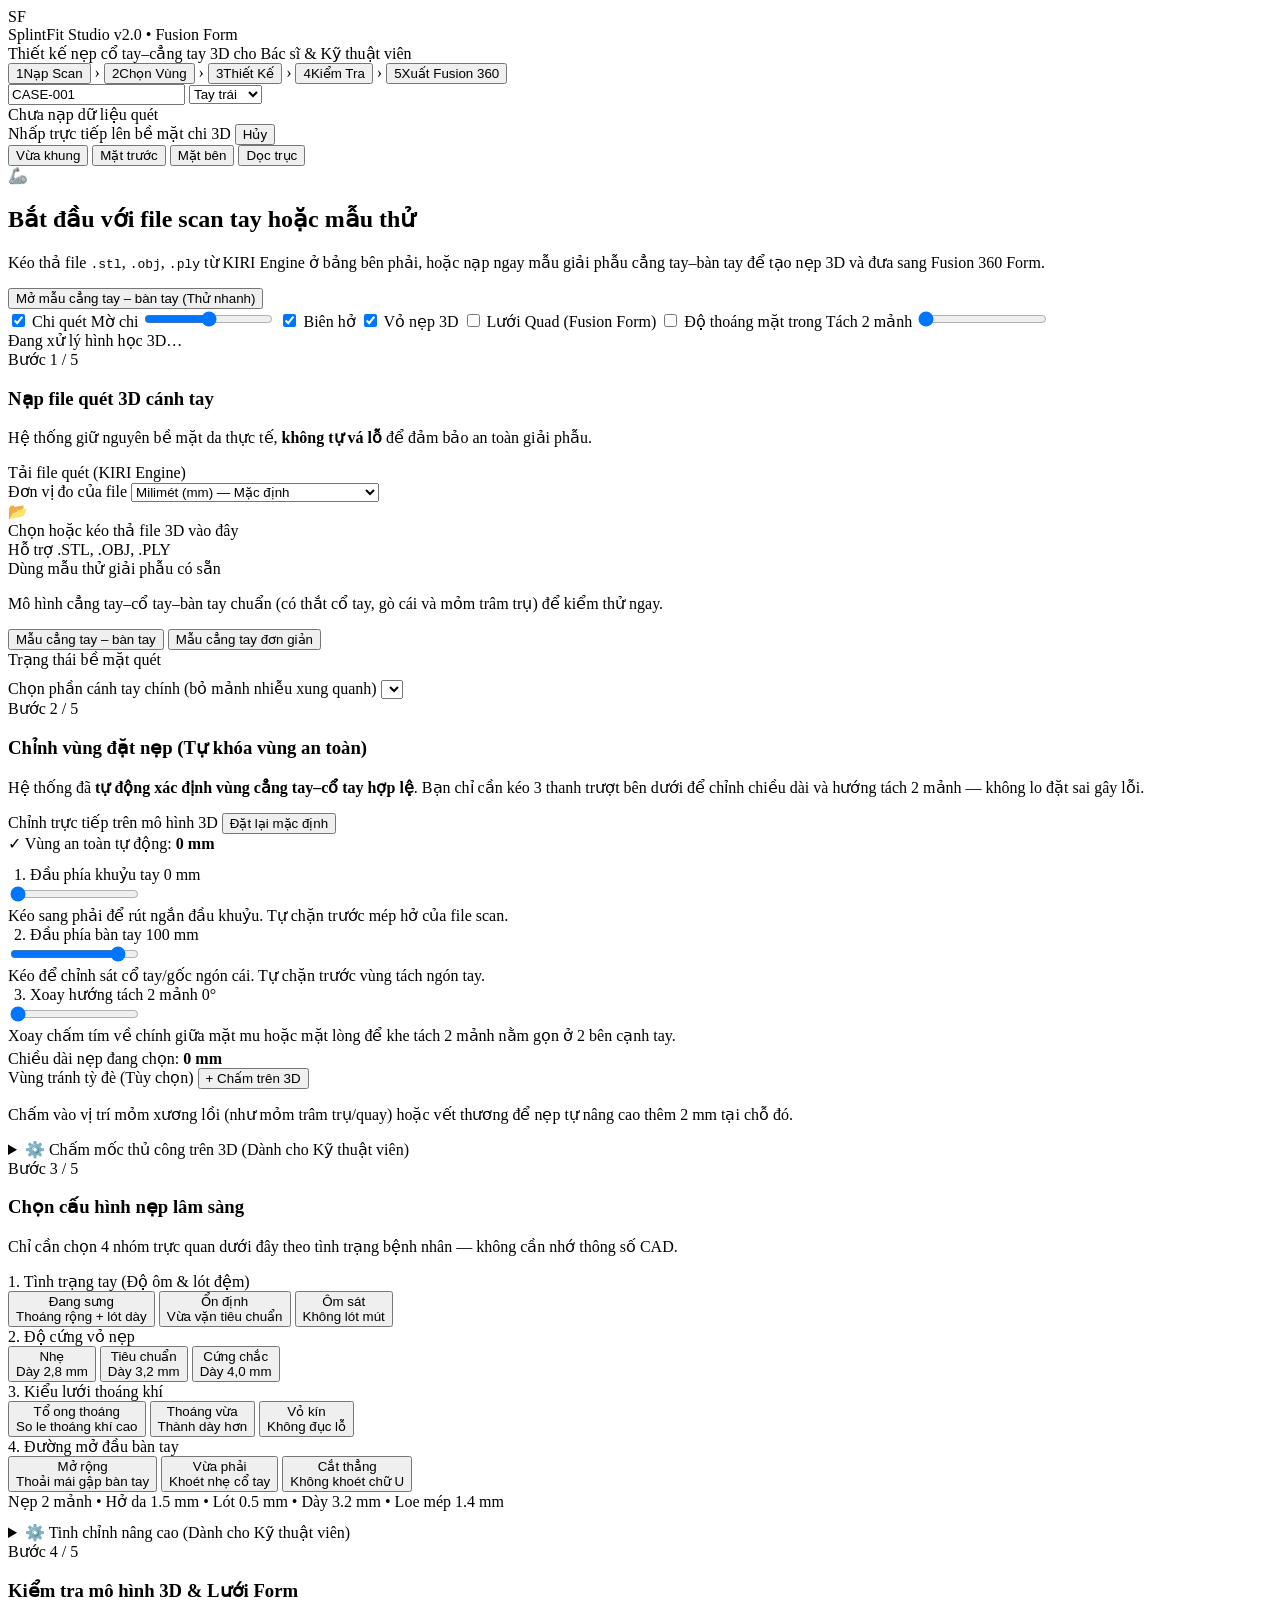
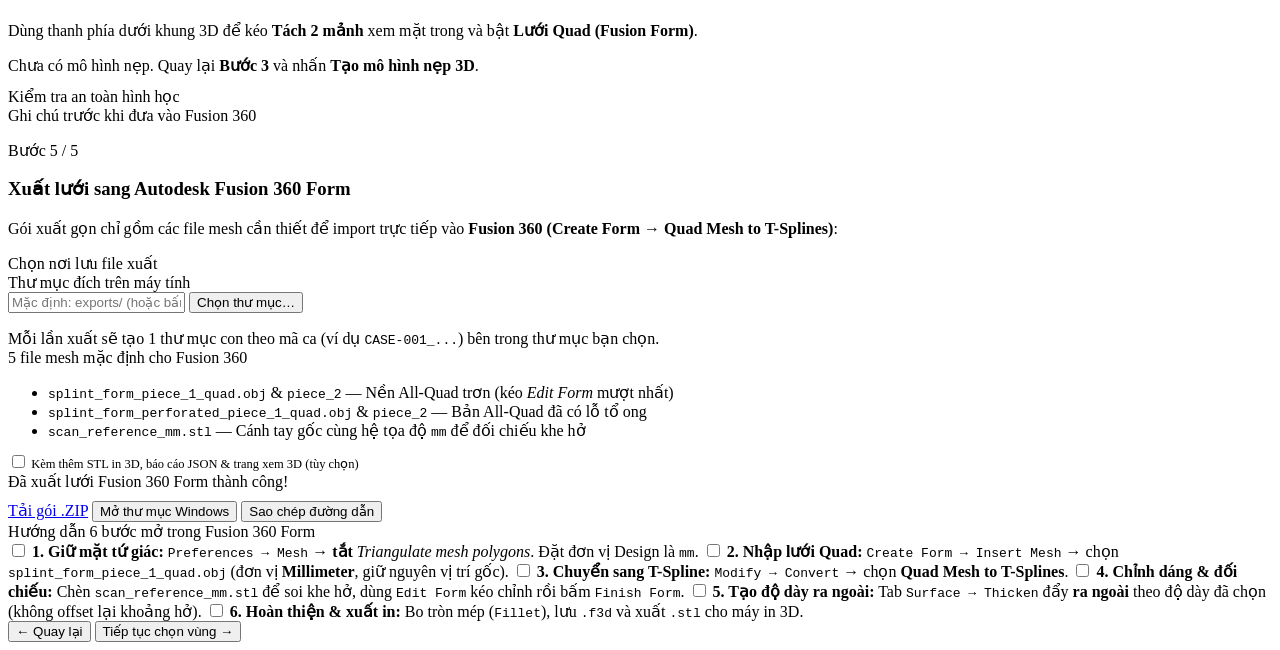
==== frontend/index.html @ 8f7143e4 "feat: SplintFit Studio v2.0 (Safe-Zone sliders, honeycomb lattice, Fusion 360 Form export)" ====
<!DOCTYPE html>
<html lang="vi">
<head>
  <meta charset="UTF-8" />
  <meta name="viewport" content="width=device-width, initial-scale=1.0" />
  <title>SplintFit Studio — Thiết kế nẹp 3D &amp; Fusion 360 Form</title>
  <link rel="preconnect" href="https://fonts.googleapis.com" />
  <link rel="preconnect" href="https://fonts.gstatic.com" crossorigin />
  <link href="https://fonts.googleapis.com/css2?family=Inter:wght@400;500;600;700&display=swap" rel="stylesheet" />
  <link rel="stylesheet" href="/static/styles.css" />
  <script type="importmap">
    {
      "imports": {
        "three": "https://esm.sh/three@0.170.0",
        "three/addons/": "https://esm.sh/three@0.170.0/examples/jsm/"
      }
    }
  </script>
</head>
<body>
  <div class="app-shell">
    <!-- Top Header -->
    <header class="topbar">
      <div class="brand-area">
        <div class="brand-logo" aria-hidden="true">SF</div>
        <div>
          <div class="brand-title">SplintFit Studio <span class="badge-pill">v2.0 • Fusion Form</span></div>
          <div class="brand-sub">Thiết kế nẹp cổ tay–cẳng tay 3D cho Bác sĩ &amp; Kỹ thuật viên</div>
        </div>
      </div>

      <nav class="stepper" aria-label="Quy trình 5 bước">
        <button class="step-pill active" data-step="1"><span class="step-num">1</span><span class="step-label">Nạp Scan</span></button>
        <span class="step-sep">›</span>
        <button class="step-pill" data-step="2"><span class="step-num">2</span><span class="step-label">Chọn Vùng</span></button>
        <span class="step-sep">›</span>
        <button class="step-pill" data-step="3"><span class="step-num">3</span><span class="step-label">Thiết Kế</span></button>
        <span class="step-sep">›</span>
        <button class="step-pill" data-step="4"><span class="step-num">4</span><span class="step-label">Kiểm Tra</span></button>
        <span class="step-sep">›</span>
        <button class="step-pill" data-step="5"><span class="step-num">5</span><span class="step-label">Xuất Fusion 360</span></button>
      </nav>

      <div class="meta-controls">
        <input id="case-id" class="input-compact" type="text" value="CASE-001" title="Mã ca bệnh nhân" />
        <select id="hand-side" class="select-compact" title="Bên tay">
          <option value="Tay trái">Tay trái</option>
          <option value="Tay phải">Tay phải</option>
        </select>
      </div>
    </header>

    <!-- Main Workspace -->
    <main class="workspace">
      <!-- 3D Viewport Stage -->
      <section class="viewport-stage">
        <div id="viewport-canvas" class="viewport-canvas"></div>

        <!-- Top-Left HUD -->
        <div class="hud-top-left">
          <div id="scene-badge" class="hud-chip">Chưa nạp dữ liệu quét</div>
          <div id="pick-banner" class="pick-banner hidden">
            <span class="pulse-dot"></span>
            <span id="pick-banner-text">Nhấp trực tiếp lên bề mặt chi 3D</span>
            <button id="btn-cancel-pick" class="btn-tiny">Hủy</button>
          </div>
        </div>

        <!-- Top-Right Camera Controls -->
        <div class="hud-top-right">
          <button class="cam-btn" data-cam="fit">Vừa khung</button>
          <button class="cam-btn" data-cam="front">Mặt trước</button>
          <button class="cam-btn" data-cam="side">Mặt bên</button>
          <button class="cam-btn" data-cam="top">Dọc trục</button>
        </div>

        <!-- Empty State Overlay -->
        <div id="empty-overlay" class="empty-overlay">
          <div class="empty-card">
            <div class="empty-icon">🦾</div>
            <h2>Bắt đầu với file scan tay hoặc mẫu thử</h2>
            <p>Kéo thả file <code>.stl</code>, <code>.obj</code>, <code>.ply</code> từ KIRI Engine ở bảng bên phải, hoặc nạp ngay mẫu giải phẫu cẳng tay–bàn tay để tạo nẹp 3D và đưa sang Fusion 360 Form.</p>
            <button id="btn-quick-demo" class="btn btn-primary">Mở mẫu cẳng tay – bàn tay (Thử nhanh)</button>
          </div>
        </div>

        <!-- Bottom Layer & Explode Controls -->
        <div id="layer-bar" class="hud-bottom hidden">
          <label class="toggle-chip"><input type="checkbox" id="chk-scan" checked /> Chi quét</label>
          <label class="range-chip" title="Độ rõ của chi quét">
            <span>Mờ chi</span>
            <input type="range" id="rng-scan-opacity" min="0.1" max="1" step="0.05" value="0.55" />
          </label>
          <label class="toggle-chip"><input type="checkbox" id="chk-boundaries" checked /> Biên hở</label>
          <label class="toggle-chip splint-only hidden"><input type="checkbox" id="chk-shell" checked /> Vỏ nẹp 3D</label>
          <label class="toggle-chip splint-only hidden"><input type="checkbox" id="chk-quad" /> Lưới Quad (Fusion Form)</label>
          <label class="toggle-chip splint-only hidden"><input type="checkbox" id="chk-heatmap" /> Độ thoáng mặt trong</label>
          <label class="range-chip splint-only hidden" title="Kéo để tách 2 mảnh nẹp ra quan sát mặt trong">
            <span>Tách 2 mảnh</span>
            <input type="range" id="rng-explode" min="0" max="45" step="1" value="0" />
          </label>
        </div>

        <!-- Loading Overlay -->
        <div id="loading-overlay" class="loading-overlay hidden">
          <div class="spinner"></div>
          <div id="loading-text">Đang xử lý hình học 3D…</div>
        </div>
      </section>

      <!-- Right Wizard Panel -->
      <aside class="wizard-drawer">
        <div id="toast-box" class="toast hidden"></div>

        <div class="drawer-scroll">
          <!-- STEP 1: SCAN -->
          <div class="wizard-step active" data-step="1">
            <div class="step-header">
              <span class="step-tag">Bước 1 / 5</span>
              <h3>Nạp file quét 3D cánh tay</h3>
              <p>Hệ thống giữ nguyên bề mặt da thực tế, <strong>không tự vá lỗ</strong> để đảm bảo an toàn giải phẫu.</p>
            </div>

            <div class="card">
              <div class="card-title">Tải file quét (KIRI Engine)</div>
              <div class="field-row">
                <label for="scan-unit">Đơn vị đo của file</label>
                <select id="scan-unit" class="input-full">
                  <option value="1">Milimét (mm) — Mặc định</option>
                  <option value="10">Xentimét (cm) — Tự quy đổi sang mm</option>
                  <option value="1000">Mét (m) — Tự quy đổi sang mm</option>
                </select>
              </div>
              <label id="dropzone" class="dropzone" for="file-input">
                <input id="file-input" type="file" accept=".stl,.obj,.ply" hidden />
                <div class="dropzone-icon">📂</div>
                <div class="dropzone-title">Chọn hoặc kéo thả file 3D vào đây</div>
                <div class="dropzone-sub">Hỗ trợ .STL, .OBJ, .PLY</div>
              </label>
            </div>

            <div class="card">
              <div class="card-title">Dùng mẫu thử giải phẫu có sẵn</div>
              <p class="hint-text">Mô hình cẳng tay–cổ tay–bàn tay chuẩn (có thắt cổ tay, gò cái và mỏm trâm trụ) để kiểm thử ngay.</p>
              <div class="btn-row">
                <button id="btn-demo-hand" class="btn btn-secondary">Mẫu cẳng tay – bàn tay</button>
                <button id="btn-demo-forearm" class="btn btn-ghost">Mẫu cẳng tay đơn giản</button>
              </div>
            </div>

            <div id="scan-summary-card" class="card hidden">
              <div class="card-title">Trạng thái bề mặt quét</div>
              <div id="scan-stats-grid" class="stats-grid"></div>
              <div id="piece-selector-wrap" class="field-row hidden" style="margin-top:10px;">
                <label for="scan-piece-select">Chọn phần cánh tay chính (bỏ mảnh nhiễu xung quanh)</label>
                <select id="scan-piece-select" class="input-full"></select>
              </div>
            </div>
          </div>

          <!-- STEP 2: LANDMARKS (AUTO SAFE-ZONE + ZERO-ERROR SLIDERS) -->
          <div class="wizard-step" data-step="2">
            <div class="step-header">
              <span class="step-tag">Bước 2 / 5</span>
              <h3>Chỉnh vùng đặt nẹp (Tự khóa vùng an toàn)</h3>
              <p>Hệ thống đã <strong>tự động xác định vùng cẳng tay–cổ tay hợp lệ</strong>. Bạn chỉ cần kéo 3 thanh trượt bên dưới để chỉnh chiều dài và hướng tách 2 mảnh — không lo đặt sai gây lỗi.</p>
            </div>

            <div class="card">
              <div class="card-title-row">
                <span class="card-title">Chỉnh trực tiếp trên mô hình 3D</span>
                <button id="btn-auto-landmarks" class="btn-link">Đặt lại mặc định</button>
              </div>

              <div id="safe-zone-badge" class="mini-metric" style="margin-top:0;margin-bottom:12px;">
                ✓ Vùng an toàn tự động: <strong id="safe-zone-span">0 mm</strong>
              </div>

              <div class="param-slider">
                <div class="param-head">
                  <label><span class="dot dot-proximal" style="display:inline-block;vertical-align:middle;margin-right:6px;"></span>1. Đầu phía khuỷu tay</label>
                  <span class="param-val" id="val-prox-pos">0 mm</span>
                </div>
                <input id="sl-prox-pos" type="range" min="0" max="100" step="1" value="0" />
                <div class="param-desc">Kéo sang phải để rút ngắn đầu khuỷu. Tự chặn trước mép hở của file scan.</div>
              </div>

              <div class="param-slider">
                <div class="param-head">
                  <label><span class="dot dot-distal" style="display:inline-block;vertical-align:middle;margin-right:6px;"></span>2. Đầu phía bàn tay</label>
                  <span class="param-val" id="val-dist-pos">100 mm</span>
                </div>
                <input id="sl-dist-pos" type="range" min="30" max="200" step="1" value="180" />
                <div class="param-desc">Kéo để chỉnh sát cổ tay/gốc ngón cái. Tự chặn trước vùng tách ngón tay.</div>
              </div>

              <div class="param-slider" style="margin-bottom:4px;">
                <div class="param-head">
                  <label><span class="dot dot-side" style="display:inline-block;vertical-align:middle;margin-right:6px;"></span>3. Xoay hướng tách 2 mảnh</label>
                  <span class="param-val" id="val-seam-angle">0°</span>
                </div>
                <input id="sl-seam-angle" type="range" min="0" max="180" step="5" value="0" />
                <div class="param-desc">Xoay chấm tím về chính giữa mặt mu hoặc mặt lòng để khe tách 2 mảnh nằm gọn ở 2 bên cạnh tay.</div>
              </div>

              <div id="span-preview" class="mini-metric hidden">
                Chiều dài nẹp đang chọn: <strong id="span-preview-val">0 mm</strong>
              </div>
            </div>

            <div class="card">
              <div class="card-title-row">
                <span class="card-title">Vùng tránh tỳ đè (Tùy chọn)</span>
                <button class="btn btn-sm" data-pick="relief">+ Chấm trên 3D</button>
              </div>
              <p class="hint-text">Chấm vào vị trí mỏm xương lồi (như mỏm trâm trụ/quay) hoặc vết thương để nẹp tự nâng cao thêm 2 mm tại chỗ đó.</p>
              <div id="relief-list" class="relief-list"></div>
            </div>

            <details class="card accordion">
              <summary class="card-title">⚙️ Chấm mốc thủ công trên 3D (Dành cho Kỹ thuật viên)</summary>
              <p class="hint-text" style="margin-top:8px;">Chỉ dùng nếu bạn muốn tự đặt trục nẹp nghiêng khác với trục tự động.</p>
              <div class="landmark-list" style="margin-bottom:10px;">
                <div class="landmark-item">
                  <span class="dot dot-proximal"></span>
                  <div class="landmark-info">
                    <div class="landmark-name">Đầu phía khuỷu tay</div>
                    <div id="lm-proximal-val" class="landmark-coords">Tự động ✓</div>
                  </div>
                  <button class="btn btn-sm" data-pick="proximal">Chấm 3D</button>
                </div>
                <div class="landmark-item">
                  <span class="dot dot-distal"></span>
                  <div class="landmark-info">
                    <div class="landmark-name">Đầu phía bàn tay</div>
                    <div id="lm-distal-val" class="landmark-coords">Tự động ✓</div>
                  </div>
                  <button class="btn btn-sm" data-pick="distal">Chấm 3D</button>
                </div>
                <div class="landmark-item">
                  <span class="dot dot-side"></span>
                  <div class="landmark-info">
                    <div class="landmark-name">Mặt đặt nẹp</div>
                    <div id="lm-side-val" class="landmark-coords">Tự động ✓</div>
                  </div>
                  <button class="btn btn-sm" data-pick="side">Chấm 3D</button>
                </div>
              </div>
              <div class="two-col">
                <div class="field-row">
                  <label>Nới thêm phía khuỷu (mm)</label>
                  <input id="p-start-adj" type="number" step="1" min="-50" max="50" value="0" class="input-full" />
                </div>
                <div class="field-row">
                  <label>Nới thêm phía bàn tay (mm)</label>
                  <input id="p-end-adj" type="number" step="1" min="-50" max="50" value="0" class="input-full" />
                </div>
              </div>
              <div class="two-col">
                <div class="field-row">
                  <label>Bán kính tránh tỳ đè (mm)</label>
                  <input id="relief-radius" type="number" step="1" min="5" max="60" value="18" class="input-full" />
                </div>
                <div class="field-row">
                  <label>Độ nâng tránh tỳ đè (mm)</label>
                  <input id="relief-extra" type="number" step="0.5" min="0.5" max="10" value="2.0" class="input-full" />
                </div>
              </div>
            </details>
          </div>

          <!-- STEP 3: CLINICAL PRESETS & DESIGN -->
          <div class="wizard-step" data-step="3">
            <div class="step-header">
              <span class="step-tag">Bước 3 / 5</span>
              <h3>Chọn cấu hình nẹp lâm sàng</h3>
              <p>Chỉ cần chọn 4 nhóm trực quan dưới đây theo tình trạng bệnh nhân — không cần nhớ thông số CAD.</p>
            </div>

            <!-- Preset 1: Clinical Fit / Swelling -->
            <div class="card">
              <div class="card-title">1. Tình trạng tay (Độ ôm &amp; lót đệm)</div>
              <div class="preset-grid cols-3" data-preset-group="fit">
                <button type="button" class="preset-card" data-value="swollen">
                  <div class="preset-name">Đang sưng</div>
                  <div class="preset-sub">Thoáng rộng + lót dày</div>
                </button>
                <button type="button" class="preset-card active" data-value="standard">
                  <div class="preset-name">Ổn định</div>
                  <div class="preset-sub">Vừa vặn tiêu chuẩn</div>
                </button>
                <button type="button" class="preset-card" data-value="snug">
                  <div class="preset-name">Ôm sát</div>
                  <div class="preset-sub">Không lót mút</div>
                </button>
              </div>
            </div>

            <!-- Preset 2: Rigidity -->
            <div class="card">
              <div class="card-title">2. Độ cứng vỏ nẹp</div>
              <div class="preset-grid cols-3" data-preset-group="rigidity">
                <button type="button" class="preset-card" data-value="light">
                  <div class="preset-name">Nhẹ</div>
                  <div class="preset-sub">Dày 2,8 mm</div>
                </button>
                <button type="button" class="preset-card active" data-value="medium">
                  <div class="preset-name">Tiêu chuẩn</div>
                  <div class="preset-sub">Dày 3,2 mm</div>
                </button>
                <button type="button" class="preset-card" data-value="rigid">
                  <div class="preset-name">Cứng chắc</div>
                  <div class="preset-sub">Dày 4,0 mm</div>
                </button>
              </div>
            </div>

            <!-- Preset 3: Ventilation -->
            <div class="card">
              <div class="card-title">3. Kiểu lưới thoáng khí</div>
              <div class="preset-grid cols-3" data-preset-group="vent">
                <button type="button" class="preset-card active" data-value="honeycomb">
                  <div class="preset-name">Tổ ong thoáng</div>
                  <div class="preset-sub">So le thoáng khí cao</div>
                </button>
                <button type="button" class="preset-card" data-value="moderate">
                  <div class="preset-name">Thoáng vừa</div>
                  <div class="preset-sub">Thành dày hơn</div>
                </button>
                <button type="button" class="preset-card" data-value="solid">
                  <div class="preset-name">Vỏ kín</div>
                  <div class="preset-sub">Không đục lỗ</div>
                </button>
              </div>
            </div>

            <!-- Preset 4: Hand Cutout -->
            <div class="card">
              <div class="card-title">4. Đường mở đầu bàn tay</div>
              <div class="preset-grid cols-3" data-preset-group="notch">
                <button type="button" class="preset-card active" data-value="wide">
                  <div class="preset-name">Mở rộng</div>
                  <div class="preset-sub">Thoải mái gập bàn tay</div>
                </button>
                <button type="button" class="preset-card" data-value="mild">
                  <div class="preset-name">Vừa phải</div>
                  <div class="preset-sub">Khoét nhẹ cổ tay</div>
                </button>
                <button type="button" class="preset-card" data-value="straight">
                  <div class="preset-name">Cắt thẳng</div>
                  <div class="preset-sub">Không khoét chữ U</div>
                </button>
              </div>
            </div>

            <div id="clinical-summary-pill" class="mini-metric">
              Nẹp 2 mảnh • Hở da 1.5 mm • Lót 0.5 mm • Dày 3.2 mm • Loe mép 1.4 mm
            </div>

            <!-- Advanced Technician Accordion -->
            <details class="card accordion" style="margin-top:12px;">
              <summary class="card-title">⚙️ Tinh chỉnh nâng cao (Dành cho Kỹ thuật viên)</summary>
              <div style="margin-top:12px;">
                <div class="field-row">
                  <label>Cấu trúc nẹp</label>
                  <select id="p-splint-mode" class="input-full">
                    <option value="bivalve" selected>Nẹp 2 mảnh tháo lắp (Có 3 dải dây đai)</option>
                    <option value="single">Nẹp 1 mảnh máng hở</option>
                  </select>
                </div>

                <div class="param-slider">
                  <div class="param-head"><label>Khoảng hở thoáng da</label><span class="param-val" id="val-clearance">1.50 mm</span></div>
                  <input id="p-clearance" type="range" min="0.5" max="6" step="0.25" value="1.5" />
                </div>

                <div class="param-slider">
                  <div class="param-head"><label>Độ dày lớp lót mút</label><span class="param-val" id="val-padding">0.50 mm</span></div>
                  <input id="p-padding" type="range" min="0" max="5" step="0.25" value="0.5" />
                </div>

                <div class="param-slider">
                  <div class="param-head"><label>Độ dày thành nhựa</label><span class="param-val" id="val-thickness">3.2 mm</span></div>
                  <input id="p-thickness" type="range" min="2.0" max="6.0" step="0.2" value="3.2" />
                </div>

                <div class="param-slider">
                  <div class="param-head"><label>Độ loe nhẹ mép 2 đầu (chống cấn da)</label><span class="param-val" id="val-flare">1.4 mm</span></div>
                  <input id="p-rim-flare" type="range" min="0" max="3.5" step="0.2" value="1.4" />
                </div>

                <div id="wrap-seam-gap" class="param-slider">
                  <div class="param-head"><label>Khe hở tách 2 mảnh</label><span class="param-val" id="val-seam">4.0 mm</span></div>
                  <input id="p-seam-gap" type="range" min="2.0" max="12.0" step="0.5" value="4.0" />
                </div>

                <div id="wrap-coverage" class="param-slider hidden">
                  <div class="param-head"><label>Góc ôm quanh chi (1 mảnh)</label><span class="param-val" id="val-coverage">180°</span></div>
                  <input id="p-coverage" type="range" min="110" max="240" step="5" value="180" />
                </div>

                <div class="divider"></div>
                <label class="switch-row">
                  <input type="checkbox" id="p-ventilation" checked />
                  <span>Bật lỗ thoáng khí lưới tổ ong so le</span>
                </label>

                <div id="vent-controls">
                  <div class="param-slider">
                    <div class="param-head"><label>Khoảng cách tâm lỗ</label><span class="param-val" id="val-pitch">20 mm</span></div>
                    <input id="p-hole-pitch" type="range" min="16" max="38" step="1" value="20" />
                  </div>
                  <div class="param-slider">
                    <div class="param-head"><label>Độ mở lỗ trên ô</label><span class="param-val" id="val-ratio">0.58</span></div>
                    <input id="p-hole-ratio" type="range" min="0.25" max="0.65" step="0.02" value="0.58" />
                  </div>
                </div>

                <div class="divider"></div>
                <div class="param-slider">
                  <div class="param-head"><label>Độ sâu đường mở bàn tay</label><span class="param-val" id="val-notch-depth">22 mm</span></div>
                  <input id="p-notch-depth" type="range" min="0" max="45" step="1" value="22" />
                </div>
                <div class="two-col">
                  <div class="field-row"><label>Độ rộng góc mở (°)</label><input id="p-notch-width" type="number" min="35" max="130" step="5" value="75" class="input-full" /></div>
                  <div class="field-row"><label>Hướng xoay góc mở (°)</label><input id="p-notch-angle" type="number" min="-180" max="180" step="5" value="0" class="input-full" /></div>
                </div>

                <div class="divider"></div>
                <div class="card-subtitle" style="margin-bottom:6px;">Đối chiếu chu vi thước dây (mm — để 0 nếu bỏ qua)</div>
                <div class="three-col">
                  <div class="field-row"><label>Gần khuỷu</label><input id="p-circ-prox" type="number" min="0" step="1" value="0" class="input-full" /></div>
                  <div class="field-row"><label>Giữa chi</label><input id="p-circ-mid" type="number" min="0" step="1" value="0" class="input-full" /></div>
                  <div class="field-row"><label>Cổ tay</label><input id="p-circ-dist" type="number" min="0" step="1" value="0" class="input-full" /></div>
                </div>
              </div>
            </details>
          </div>

          <!-- STEP 4: INSPECT & FUSION FORM CHECK -->
          <div class="wizard-step" data-step="4">
            <div class="step-header">
              <span class="step-tag">Bước 4 / 5</span>
              <h3>Kiểm tra mô hình 3D &amp; Lưới Form</h3>
              <p>Dùng thanh phía dưới khung 3D để kéo <strong>Tách 2 mảnh</strong> xem mặt trong và bật <strong>Lưới Quad (Fusion Form)</strong>.</p>
            </div>

            <div id="build-empty-notice" class="info-callout">
              Chưa có mô hình nẹp. Quay lại <strong>Bước 3</strong> và nhấn <strong>Tạo mô hình nẹp 3D</strong>.
            </div>

            <div id="inspect-content" class="hidden">
              <div id="result-metrics" class="stats-grid"></div>

              <div class="card" style="margin-top:12px;">
                <div class="card-title">Kiểm tra an toàn hình học</div>
                <div id="checks-list" class="checks-list"></div>
              </div>

              <div class="card">
                <div class="card-title">Ghi chú trước khi đưa vào Fusion 360</div>
                <ul id="messages-list" class="msg-list"></ul>
              </div>
            </div>
          </div>

          <!-- STEP 5: EXPORT TO FUSION 360 FORM -->
          <div class="wizard-step" data-step="5">
            <div class="step-header">
              <span class="step-tag">Bước 5 / 5</span>
              <h3>Xuất lưới sang Autodesk Fusion 360 Form</h3>
              <p>Gói xuất gọn chỉ gồm các file mesh cần thiết để import trực tiếp vào <strong>Fusion 360 (Create Form → Quad Mesh to T-Splines)</strong>:</p>
            </div>

            <div class="card">
              <div class="card-title">Chọn nơi lưu file xuất</div>
              <div class="field-row">
                <label for="export-output-dir">Thư mục đích trên máy tính</label>
                <div class="btn-row" style="flex-wrap:nowrap;">
                  <input id="export-output-dir" type="text" class="input-full" placeholder="Mặc định: exports/ (hoặc bấm Chọn thư mục…)" />
                  <button id="btn-browse-dir" type="button" class="btn btn-secondary" style="white-space:nowrap;">Chọn thư mục…</button>
                </div>
              </div>
              <p class="hint-text" style="margin-bottom:0;">Mỗi lần xuất sẽ tạo 1 thư mục con theo mã ca (ví dụ <code>CASE-001_...</code>) bên trong thư mục bạn chọn.</p>
            </div>

            <div class="card">
              <div class="card-title">5 file mesh mặc định cho Fusion 360</div>
              <ul class="msg-list" style="margin-bottom:12px;">
                <li><code>splint_form_piece_1_quad.obj</code> &amp; <code>piece_2</code> — Nền All-Quad trơn (kéo <em>Edit Form</em> mượt nhất)</li>
                <li><code>splint_form_perforated_piece_1_quad.obj</code> &amp; <code>piece_2</code> — Bản All-Quad đã có lỗ tổ ong</li>
                <li><code>scan_reference_mm.stl</code> — Cánh tay gốc cùng hệ tọa độ <code>mm</code> để đối chiếu khe hở</li>
              </ul>

              <label class="switch-row" style="margin-bottom:8px;font-size:12.5px;font-weight:500;">
                <input type="checkbox" id="chk-export-full" />
                <span>Kèm thêm STL in 3D, báo cáo JSON &amp; trang xem 3D (tùy chọn)</span>
              </label>

              <div id="export-success-box" class="export-result hidden">
                <div class="export-ok-title">Đã xuất lưới Fusion 360 Form thành công!</div>
                <div id="export-folder-path" class="code-path"></div>
                <div class="btn-row" style="margin-top:10px;">
                  <a id="btn-download-zip" class="btn btn-primary" href="#" download>Tải gói .ZIP</a>
                  <button id="btn-open-folder" class="btn btn-secondary">Mở thư mục Windows</button>
                  <button id="btn-copy-path" class="btn btn-ghost">Sao chép đường dẫn</button>
                </div>
                <div id="export-files-list" class="file-list"></div>
              </div>
            </div>

            <div class="card">
              <div class="card-title">Hướng dẫn 6 bước mở trong Fusion 360 Form</div>
              <div class="fusion-checklist">
                <label><input type="checkbox" /> <span><strong>1. Giữ mặt tứ giác:</strong> <code>Preferences → Mesh</code> → <strong>tắt</strong> <em>Triangulate mesh polygons</em>. Đặt đơn vị Design là <code>mm</code>.</span></label>
                <label><input type="checkbox" /> <span><strong>2. Nhập lưới Quad:</strong> <code>Create Form → Insert Mesh</code> → chọn <code>splint_form_piece_1_quad.obj</code> (đơn vị <strong>Millimeter</strong>, giữ nguyên vị trí gốc).</span></label>
                <label><input type="checkbox" /> <span><strong>3. Chuyển sang T-Spline:</strong> <code>Modify → Convert</code> → chọn <strong>Quad Mesh to T-Splines</strong>.</span></label>
                <label><input type="checkbox" /> <span><strong>4. Chỉnh dáng &amp; đối chiếu:</strong> Chèn <code>scan_reference_mm.stl</code> để soi khe hở, dùng <code>Edit Form</code> kéo chỉnh rồi bấm <code>Finish Form</code>.</span></label>
                <label><input type="checkbox" /> <span><strong>5. Tạo độ dày ra ngoài:</strong> Tab <code>Surface → Thicken</code> đẩy <strong>ra ngoài</strong> theo độ dày đã chọn (không offset lại khoảng hở).</span></label>
                <label><input type="checkbox" /> <span><strong>6. Hoàn thiện &amp; xuất in:</strong> Bo tròn mép (<code>Fillet</code>), lưu <code>.f3d</code> và xuất <code>.stl</code> cho máy in 3D.</span></label>
              </div>
            </div>
          </div>
        </div>

        <!-- Consistent Single-Primary-Action Footer -->
        <footer class="drawer-footer">
          <button id="btn-prev" class="btn btn-ghost">← Quay lại</button>
          <button id="btn-primary-action" class="btn btn-primary">Tiếp tục chọn vùng →</button>
        </footer>
      </aside>
    </main>
  </div>

  <script type="module" src="/static/app.js"></script>
</body>
</html>
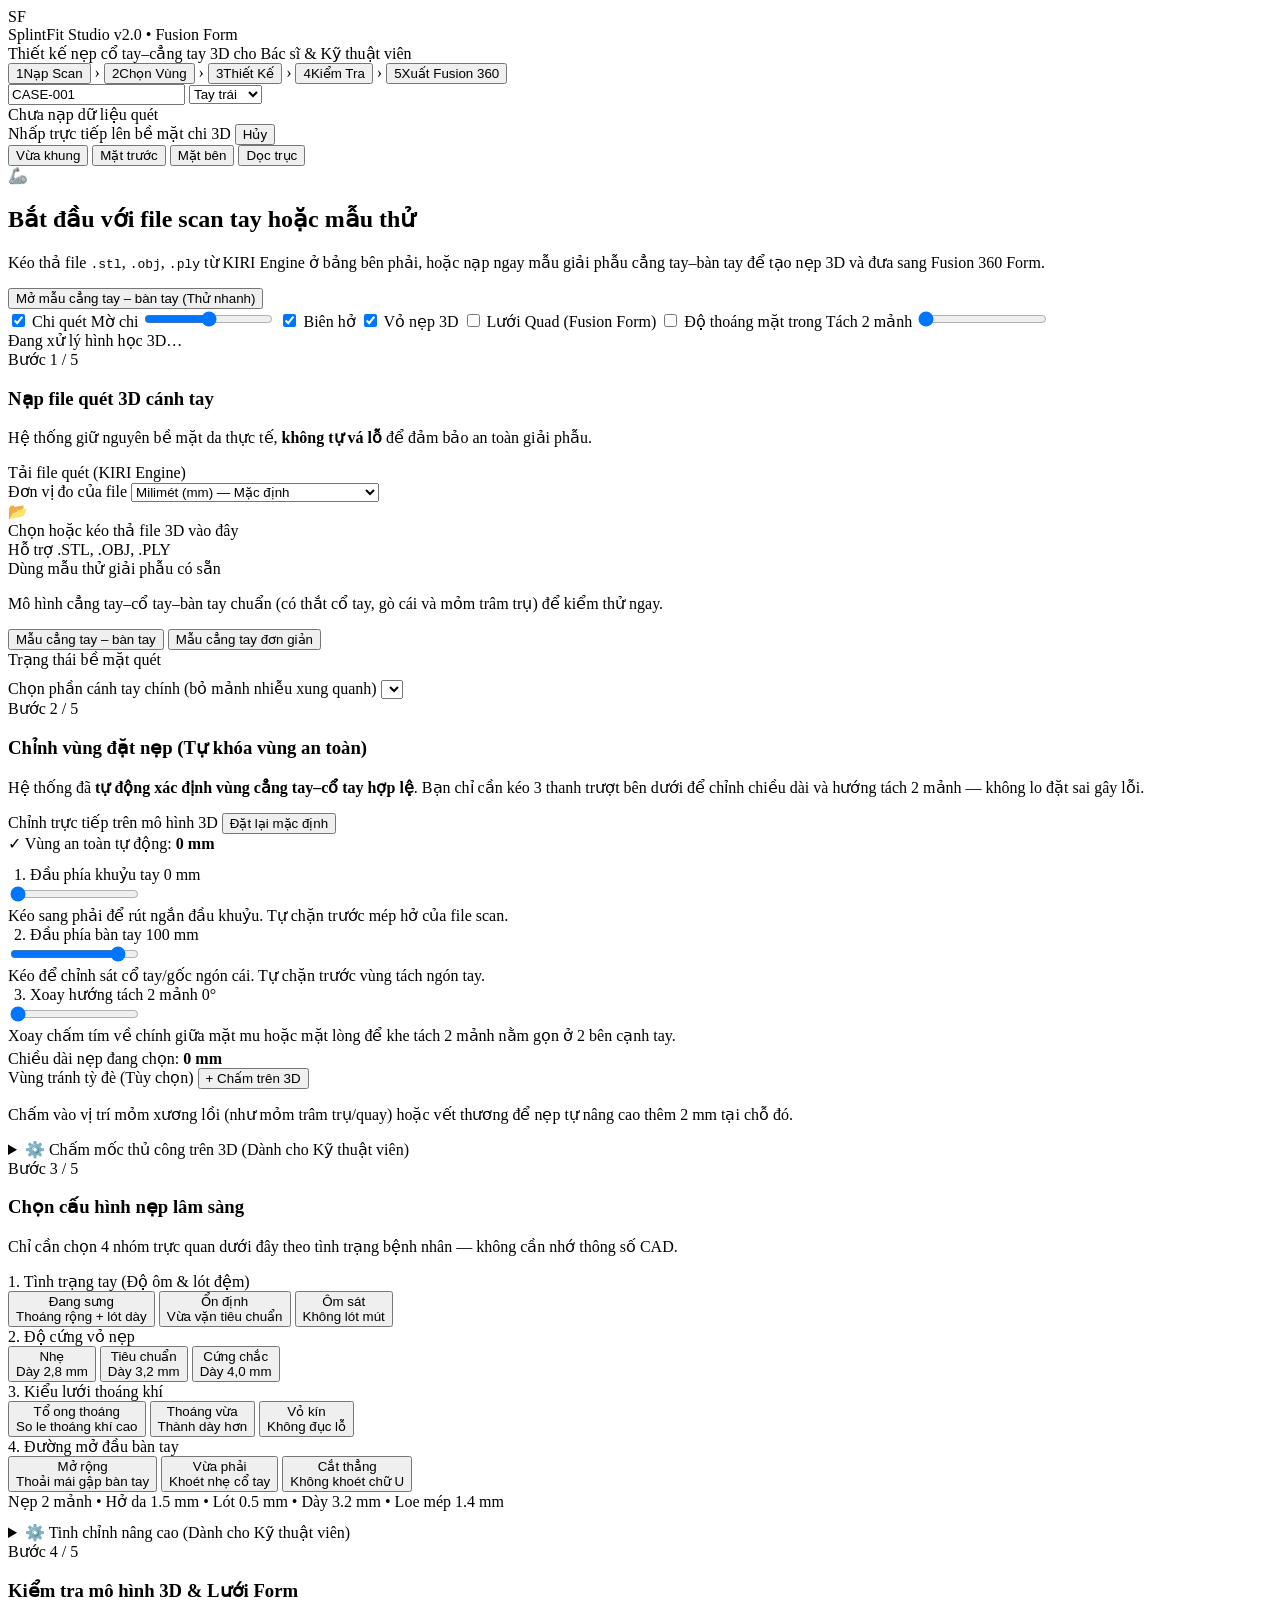
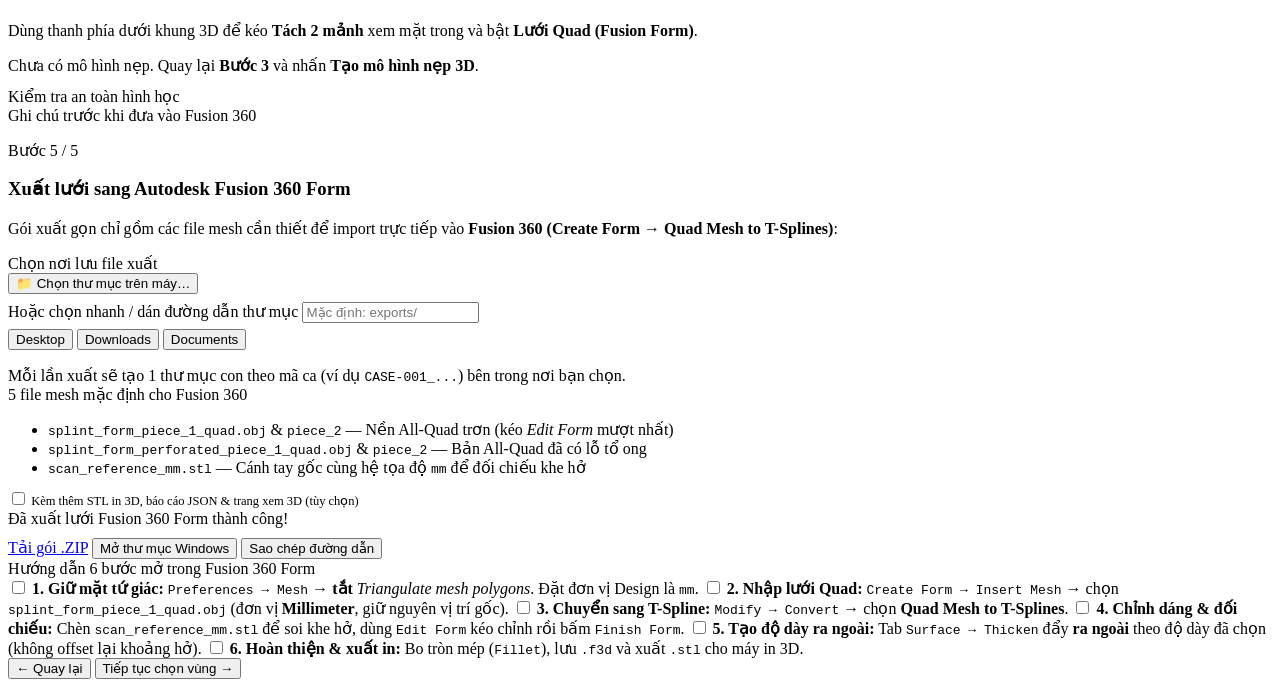
==== commit c0c3fdf1: "feat: browser-native folder picker (File System Access API) + quick Desktop/Downloads/Documents pres" ====
--- a/frontend/index.html
+++ b/frontend/index.html
@@ -474,14 +474,20 @@
 
             <div class="card">
               <div class="card-title">Chọn nơi lưu file xuất</div>
-              <div class="field-row">
-                <label for="export-output-dir">Thư mục đích trên máy tính</label>
-                <div class="btn-row" style="flex-wrap:nowrap;">
-                  <input id="export-output-dir" type="text" class="input-full" placeholder="Mặc định: exports/ (hoặc bấm Chọn thư mục…)" />
-                  <button id="btn-browse-dir" type="button" class="btn btn-secondary" style="white-space:nowrap;">Chọn thư mục…</button>
-                </div>
-              </div>
-              <p class="hint-text" style="margin-bottom:0;">Mỗi lần xuất sẽ tạo 1 thư mục con theo mã ca (ví dụ <code>CASE-001_...</code>) bên trong thư mục bạn chọn.</p>
+              <div class="btn-row" style="margin-bottom:8px;">
+                <button id="btn-pick-native-dir" type="button" class="btn btn-secondary" style="flex:1;">📁 Chọn thư mục trên máy…</button>
+              </div>
+              <div id="native-dir-status" class="mini-metric hidden" style="margin-top:0;margin-bottom:8px;"></div>
+              <div class="field-row" style="margin-bottom:6px;">
+                <label for="export-output-dir">Hoặc chọn nhanh / dán đường dẫn thư mục</label>
+                <input id="export-output-dir" type="text" class="input-full" placeholder="Mặc định: exports/" />
+              </div>
+              <div class="btn-row" style="margin-bottom:6px;">
+                <button type="button" class="btn btn-sm quick-dir-btn" data-dir-key="desktop">Desktop</button>
+                <button type="button" class="btn btn-sm quick-dir-btn" data-dir-key="downloads">Downloads</button>
+                <button type="button" class="btn btn-sm quick-dir-btn" data-dir-key="documents">Documents</button>
+              </div>
+              <p class="hint-text" style="margin-bottom:0;">Mỗi lần xuất sẽ tạo 1 thư mục con theo mã ca (ví dụ <code>CASE-001_...</code>) bên trong nơi bạn chọn.</p>
             </div>
 
             <div class="card">
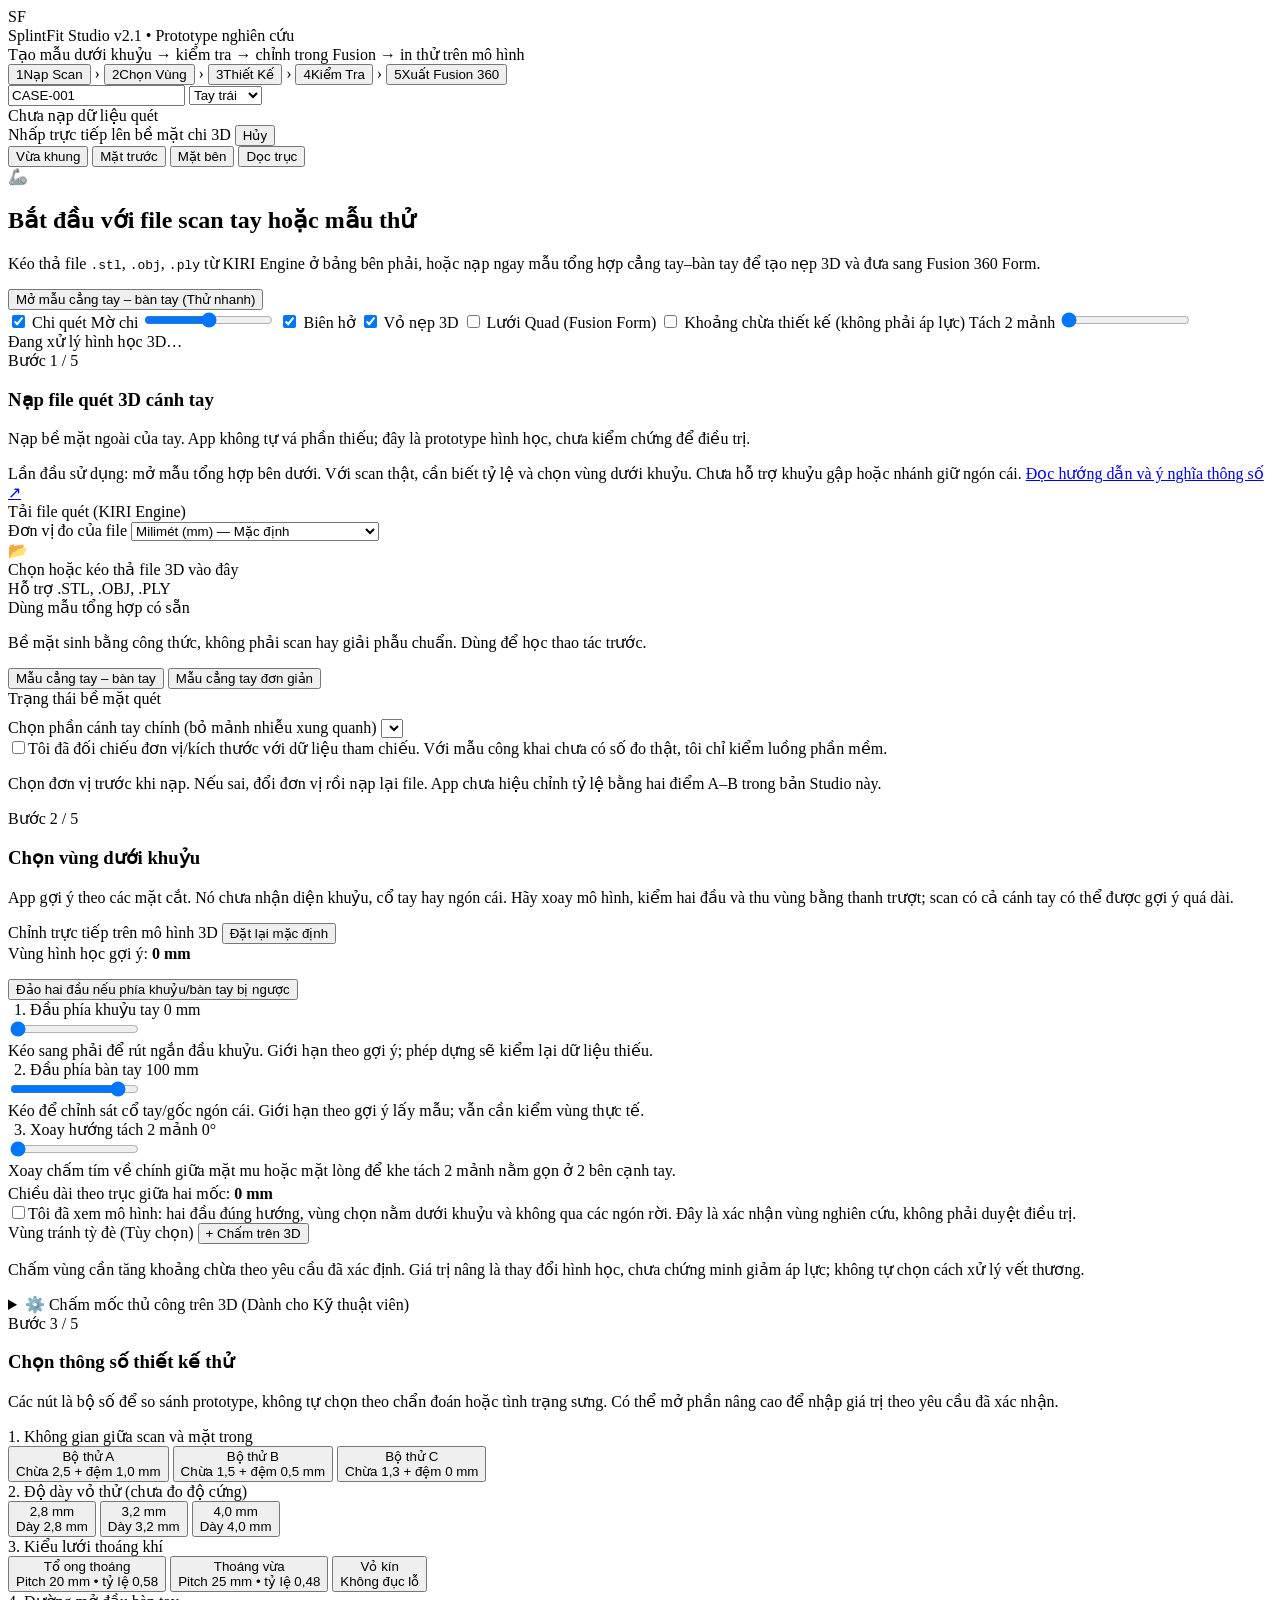
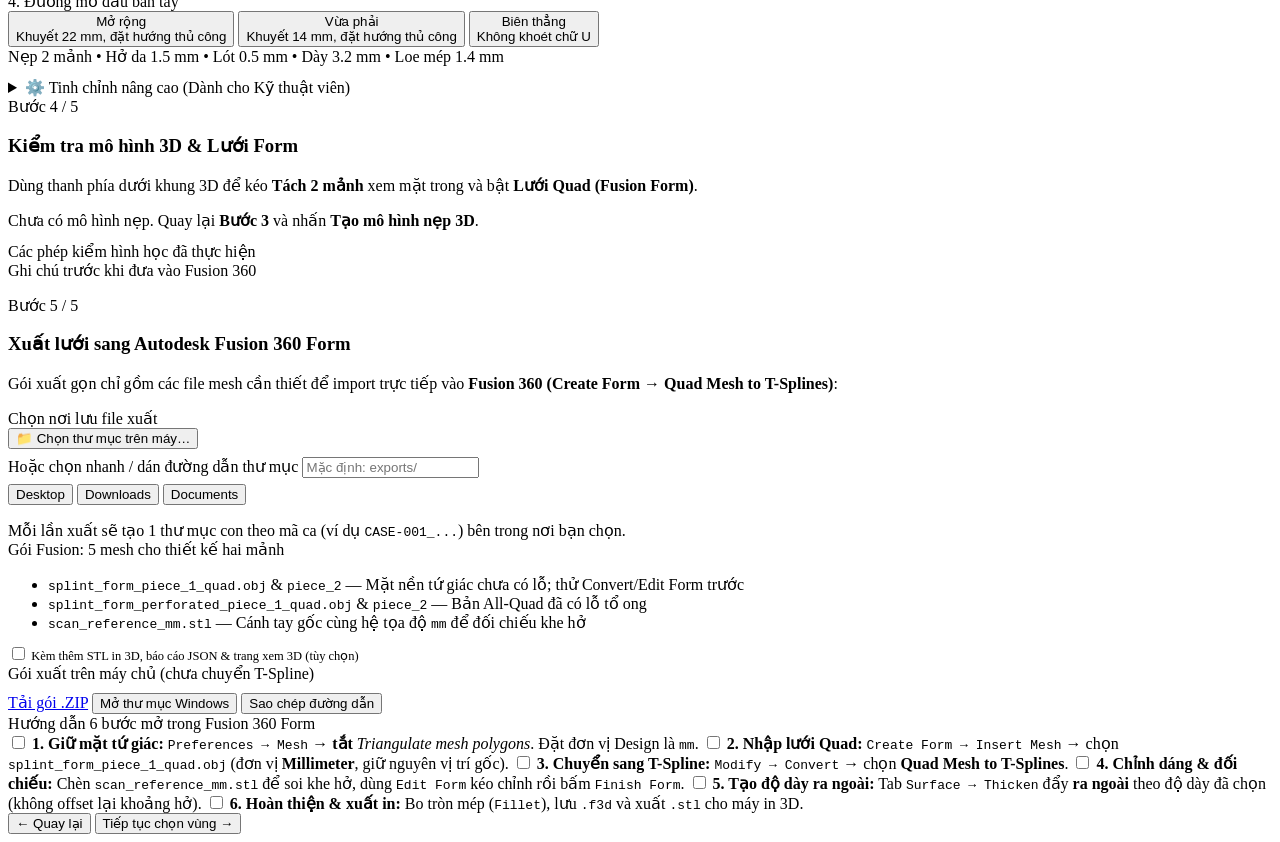
==== commit 2df461f2: "fix: guard Studio workflow and reproduce public arm scan exports (LN-20261126-006)" ====
--- a/frontend/index.html
+++ b/frontend/index.html
@@ -24,8 +24,8 @@
       <div class="brand-area">
         <div class="brand-logo" aria-hidden="true">SF</div>
         <div>
-          <div class="brand-title">SplintFit Studio <span class="badge-pill">v2.0 • Fusion Form</span></div>
-          <div class="brand-sub">Thiết kế nẹp cổ tay–cẳng tay 3D cho Bác sĩ &amp; Kỹ thuật viên</div>
+          <div class="brand-title">SplintFit Studio <span class="badge-pill">v2.1 • Prototype nghiên cứu</span></div>
+          <div class="brand-sub">Tạo mẫu dưới khuỷu → kiểm tra → chỉnh trong Fusion → in thử trên mô hình</div>
         </div>
       </div>
 
@@ -42,8 +42,8 @@
       </nav>
 
       <div class="meta-controls">
-        <input id="case-id" class="input-compact" type="text" value="CASE-001" title="Mã ca bệnh nhân" />
-        <select id="hand-side" class="select-compact" title="Bên tay">
+        <input id="case-id" class="input-compact" type="text" value="CASE-001" title="Mã mẫu nghiên cứu (không nhập tên người)" />
+        <select id="hand-side" class="select-compact" title="Bên tay ghi hồ sơ; không tự lật scan">
           <option value="Tay trái">Tay trái</option>
           <option value="Tay phải">Tay phải</option>
         </select>
@@ -79,7 +79,7 @@
           <div class="empty-card">
             <div class="empty-icon">🦾</div>
             <h2>Bắt đầu với file scan tay hoặc mẫu thử</h2>
-            <p>Kéo thả file <code>.stl</code>, <code>.obj</code>, <code>.ply</code> từ KIRI Engine ở bảng bên phải, hoặc nạp ngay mẫu giải phẫu cẳng tay–bàn tay để tạo nẹp 3D và đưa sang Fusion 360 Form.</p>
+            <p>Kéo thả file <code>.stl</code>, <code>.obj</code>, <code>.ply</code> từ KIRI Engine ở bảng bên phải, hoặc nạp ngay mẫu tổng hợp cẳng tay–bàn tay để tạo nẹp 3D và đưa sang Fusion 360 Form.</p>
             <button id="btn-quick-demo" class="btn btn-primary">Mở mẫu cẳng tay – bàn tay (Thử nhanh)</button>
           </div>
         </div>
@@ -94,7 +94,7 @@
           <label class="toggle-chip"><input type="checkbox" id="chk-boundaries" checked /> Biên hở</label>
           <label class="toggle-chip splint-only hidden"><input type="checkbox" id="chk-shell" checked /> Vỏ nẹp 3D</label>
           <label class="toggle-chip splint-only hidden"><input type="checkbox" id="chk-quad" /> Lưới Quad (Fusion Form)</label>
-          <label class="toggle-chip splint-only hidden"><input type="checkbox" id="chk-heatmap" /> Độ thoáng mặt trong</label>
+          <label class="toggle-chip splint-only hidden"><input type="checkbox" id="chk-heatmap" /> Khoảng chừa thiết kế (không phải áp lực)</label>
           <label class="range-chip splint-only hidden" title="Kéo để tách 2 mảnh nẹp ra quan sát mặt trong">
             <span>Tách 2 mảnh</span>
             <input type="range" id="rng-explode" min="0" max="45" step="1" value="0" />
@@ -118,8 +118,10 @@
             <div class="step-header">
               <span class="step-tag">Bước 1 / 5</span>
               <h3>Nạp file quét 3D cánh tay</h3>
-              <p>Hệ thống giữ nguyên bề mặt da thực tế, <strong>không tự vá lỗ</strong> để đảm bảo an toàn giải phẫu.</p>
-            </div>
+              <p>Nạp bề mặt ngoài của tay. App không tự vá phần thiếu; đây là prototype hình học, chưa kiểm chứng để điều trị.</p>
+            </div>
+
+            <div class="info-callout">Lần đầu sử dụng: mở mẫu tổng hợp bên dưới. Với scan thật, cần biết tỷ lệ và chọn vùng dưới khuỷu. Chưa hỗ trợ khuỷu gập hoặc nhánh giữ ngón cái. <a href="/static/guide.html" target="_blank" rel="noopener">Đọc hướng dẫn và ý nghĩa thông số ↗</a></div>
 
             <div class="card">
               <div class="card-title">Tải file quét (KIRI Engine)</div>
@@ -140,8 +142,8 @@
             </div>
 
             <div class="card">
-              <div class="card-title">Dùng mẫu thử giải phẫu có sẵn</div>
-              <p class="hint-text">Mô hình cẳng tay–cổ tay–bàn tay chuẩn (có thắt cổ tay, gò cái và mỏm trâm trụ) để kiểm thử ngay.</p>
+              <div class="card-title">Dùng mẫu tổng hợp có sẵn</div>
+              <p class="hint-text">Bề mặt sinh bằng công thức, không phải scan hay giải phẫu chuẩn. Dùng để học thao tác trước.</p>
               <div class="btn-row">
                 <button id="btn-demo-hand" class="btn btn-secondary">Mẫu cẳng tay – bàn tay</button>
                 <button id="btn-demo-forearm" class="btn btn-ghost">Mẫu cẳng tay đơn giản</button>
@@ -155,6 +157,8 @@
                 <label for="scan-piece-select">Chọn phần cánh tay chính (bỏ mảnh nhiễu xung quanh)</label>
                 <select id="scan-piece-select" class="input-full"></select>
               </div>
+              <label class="switch-row"><input type="checkbox" id="confirm-scale" /><span>Tôi đã đối chiếu đơn vị/kích thước với dữ liệu tham chiếu. Với mẫu công khai chưa có số đo thật, tôi chỉ kiểm luồng phần mềm.</span></label>
+              <p class="hint-text">Chọn đơn vị trước khi nạp. Nếu sai, đổi đơn vị rồi nạp lại file. App chưa hiệu chỉnh tỷ lệ bằng hai điểm A–B trong bản Studio này.</p>
             </div>
           </div>
 
@@ -162,8 +166,8 @@
           <div class="wizard-step" data-step="2">
             <div class="step-header">
               <span class="step-tag">Bước 2 / 5</span>
-              <h3>Chỉnh vùng đặt nẹp (Tự khóa vùng an toàn)</h3>
-              <p>Hệ thống đã <strong>tự động xác định vùng cẳng tay–cổ tay hợp lệ</strong>. Bạn chỉ cần kéo 3 thanh trượt bên dưới để chỉnh chiều dài và hướng tách 2 mảnh — không lo đặt sai gây lỗi.</p>
+              <h3>Chọn vùng dưới khuỷu</h3>
+              <p>App gợi ý theo các mặt cắt. Nó chưa nhận diện khuỷu, cổ tay hay ngón cái. Hãy xoay mô hình, kiểm hai đầu và thu vùng bằng thanh trượt; scan có cả cánh tay có thể được gợi ý quá dài.</p>
             </div>
 
             <div class="card">
@@ -173,8 +177,10 @@
               </div>
 
               <div id="safe-zone-badge" class="mini-metric" style="margin-top:0;margin-bottom:12px;">
-                ✓ Vùng an toàn tự động: <strong id="safe-zone-span">0 mm</strong>
-              </div>
+                Vùng hình học gợi ý: <strong id="safe-zone-span">0 mm</strong>
+              </div>
+              <p id="region-warning" class="hint-text"></p>
+              <button id="btn-swap-ends" type="button" class="btn btn-sm">Đảo hai đầu nếu phía khuỷu/bàn tay bị ngược</button>
 
               <div class="param-slider">
                 <div class="param-head">
@@ -182,7 +188,7 @@
                   <span class="param-val" id="val-prox-pos">0 mm</span>
                 </div>
                 <input id="sl-prox-pos" type="range" min="0" max="100" step="1" value="0" />
-                <div class="param-desc">Kéo sang phải để rút ngắn đầu khuỷu. Tự chặn trước mép hở của file scan.</div>
+                <div class="param-desc">Kéo sang phải để rút ngắn đầu khuỷu. Giới hạn theo gợi ý; phép dựng sẽ kiểm lại dữ liệu thiếu.</div>
               </div>
 
               <div class="param-slider">
@@ -191,7 +197,7 @@
                   <span class="param-val" id="val-dist-pos">100 mm</span>
                 </div>
                 <input id="sl-dist-pos" type="range" min="30" max="200" step="1" value="180" />
-                <div class="param-desc">Kéo để chỉnh sát cổ tay/gốc ngón cái. Tự chặn trước vùng tách ngón tay.</div>
+                <div class="param-desc">Kéo để chỉnh sát cổ tay/gốc ngón cái. Giới hạn theo gợi ý lấy mẫu; vẫn cần kiểm vùng thực tế.</div>
               </div>
 
               <div class="param-slider" style="margin-bottom:4px;">
@@ -204,16 +210,18 @@
               </div>
 
               <div id="span-preview" class="mini-metric hidden">
-                Chiều dài nẹp đang chọn: <strong id="span-preview-val">0 mm</strong>
-              </div>
-            </div>
+                Chiều dài theo trục giữa hai mốc: <strong id="span-preview-val">0 mm</strong>
+              </div>
+            </div>
+
+            <div class="card"><label class="switch-row"><input type="checkbox" id="confirm-region" /><span>Tôi đã xem mô hình: hai đầu đúng hướng, vùng chọn nằm dưới khuỷu và không qua các ngón rời. Đây là xác nhận vùng nghiên cứu, không phải duyệt điều trị.</span></label></div>
 
             <div class="card">
               <div class="card-title-row">
                 <span class="card-title">Vùng tránh tỳ đè (Tùy chọn)</span>
                 <button class="btn btn-sm" data-pick="relief">+ Chấm trên 3D</button>
               </div>
-              <p class="hint-text">Chấm vào vị trí mỏm xương lồi (như mỏm trâm trụ/quay) hoặc vết thương để nẹp tự nâng cao thêm 2 mm tại chỗ đó.</p>
+              <p class="hint-text">Chấm vùng cần tăng khoảng chừa theo yêu cầu đã xác định. Giá trị nâng là thay đổi hình học, chưa chứng minh giảm áp lực; không tự chọn cách xử lý vết thương.</p>
               <div id="relief-list" class="relief-list"></div>
             </div>
 
@@ -273,43 +281,43 @@
           <div class="wizard-step" data-step="3">
             <div class="step-header">
               <span class="step-tag">Bước 3 / 5</span>
-              <h3>Chọn cấu hình nẹp lâm sàng</h3>
-              <p>Chỉ cần chọn 4 nhóm trực quan dưới đây theo tình trạng bệnh nhân — không cần nhớ thông số CAD.</p>
+              <h3>Chọn thông số thiết kế thử</h3>
+              <p>Các nút là bộ số để so sánh prototype, không tự chọn theo chẩn đoán hoặc tình trạng sưng. Có thể mở phần nâng cao để nhập giá trị theo yêu cầu đã xác nhận.</p>
             </div>
 
             <!-- Preset 1: Clinical Fit / Swelling -->
             <div class="card">
-              <div class="card-title">1. Tình trạng tay (Độ ôm &amp; lót đệm)</div>
+              <div class="card-title">1. Không gian giữa scan và mặt trong</div>
               <div class="preset-grid cols-3" data-preset-group="fit">
                 <button type="button" class="preset-card" data-value="swollen">
-                  <div class="preset-name">Đang sưng</div>
-                  <div class="preset-sub">Thoáng rộng + lót dày</div>
+                  <div class="preset-name">Bộ thử A</div>
+                  <div class="preset-sub">Chừa 2,5 + đệm 1,0 mm</div>
                 </button>
                 <button type="button" class="preset-card active" data-value="standard">
-                  <div class="preset-name">Ổn định</div>
-                  <div class="preset-sub">Vừa vặn tiêu chuẩn</div>
+                  <div class="preset-name">Bộ thử B</div>
+                  <div class="preset-sub">Chừa 1,5 + đệm 0,5 mm</div>
                 </button>
                 <button type="button" class="preset-card" data-value="snug">
-                  <div class="preset-name">Ôm sát</div>
-                  <div class="preset-sub">Không lót mút</div>
+                  <div class="preset-name">Bộ thử C</div>
+                  <div class="preset-sub">Chừa 1,3 + đệm 0 mm</div>
                 </button>
               </div>
             </div>
 
             <!-- Preset 2: Rigidity -->
             <div class="card">
-              <div class="card-title">2. Độ cứng vỏ nẹp</div>
+              <div class="card-title">2. Độ dày vỏ thử (chưa đo độ cứng)</div>
               <div class="preset-grid cols-3" data-preset-group="rigidity">
                 <button type="button" class="preset-card" data-value="light">
-                  <div class="preset-name">Nhẹ</div>
+                  <div class="preset-name">2,8 mm</div>
                   <div class="preset-sub">Dày 2,8 mm</div>
                 </button>
                 <button type="button" class="preset-card active" data-value="medium">
-                  <div class="preset-name">Tiêu chuẩn</div>
+                  <div class="preset-name">3,2 mm</div>
                   <div class="preset-sub">Dày 3,2 mm</div>
                 </button>
                 <button type="button" class="preset-card" data-value="rigid">
-                  <div class="preset-name">Cứng chắc</div>
+                  <div class="preset-name">4,0 mm</div>
                   <div class="preset-sub">Dày 4,0 mm</div>
                 </button>
               </div>
@@ -321,11 +329,11 @@
               <div class="preset-grid cols-3" data-preset-group="vent">
                 <button type="button" class="preset-card active" data-value="honeycomb">
                   <div class="preset-name">Tổ ong thoáng</div>
-                  <div class="preset-sub">So le thoáng khí cao</div>
+                  <div class="preset-sub">Pitch 20 mm • tỷ lệ 0,58</div>
                 </button>
                 <button type="button" class="preset-card" data-value="moderate">
                   <div class="preset-name">Thoáng vừa</div>
-                  <div class="preset-sub">Thành dày hơn</div>
+                  <div class="preset-sub">Pitch 25 mm • tỷ lệ 0,48</div>
                 </button>
                 <button type="button" class="preset-card" data-value="solid">
                   <div class="preset-name">Vỏ kín</div>
@@ -338,16 +346,16 @@
             <div class="card">
               <div class="card-title">4. Đường mở đầu bàn tay</div>
               <div class="preset-grid cols-3" data-preset-group="notch">
-                <button type="button" class="preset-card active" data-value="wide">
+                <button type="button" class="preset-card" data-value="wide">
                   <div class="preset-name">Mở rộng</div>
-                  <div class="preset-sub">Thoải mái gập bàn tay</div>
+                  <div class="preset-sub">Khuyết 22 mm, đặt hướng thủ công</div>
                 </button>
                 <button type="button" class="preset-card" data-value="mild">
                   <div class="preset-name">Vừa phải</div>
-                  <div class="preset-sub">Khoét nhẹ cổ tay</div>
-                </button>
-                <button type="button" class="preset-card" data-value="straight">
-                  <div class="preset-name">Cắt thẳng</div>
+                  <div class="preset-sub">Khuyết 14 mm, đặt hướng thủ công</div>
+                </button>
+                <button type="button" class="preset-card active" data-value="straight">
+                  <div class="preset-name">Biên thẳng</div>
                   <div class="preset-sub">Không khoét chữ U</div>
                 </button>
               </div>
@@ -370,7 +378,7 @@
                 </div>
 
                 <div class="param-slider">
-                  <div class="param-head"><label>Khoảng hở thoáng da</label><span class="param-val" id="val-clearance">1.50 mm</span></div>
+                  <div class="param-head"><label>Khoảng chừa bổ sung ngoài đệm</label><span class="param-val" id="val-clearance">1.50 mm</span></div>
                   <input id="p-clearance" type="range" min="0.5" max="6" step="0.25" value="1.5" />
                 </div>
 
@@ -385,7 +393,7 @@
                 </div>
 
                 <div class="param-slider">
-                  <div class="param-head"><label>Độ loe nhẹ mép 2 đầu (chống cấn da)</label><span class="param-val" id="val-flare">1.4 mm</span></div>
+                  <div class="param-head"><label>Độ loe hai đầu (chưa kiểm tiếp xúc)</label><span class="param-val" id="val-flare">1.4 mm</span></div>
                   <input id="p-rim-flare" type="range" min="0" max="3.5" step="0.2" value="1.4" />
                 </div>
 
@@ -407,11 +415,11 @@
 
                 <div id="vent-controls">
                   <div class="param-slider">
-                    <div class="param-head"><label>Khoảng cách tâm lỗ</label><span class="param-val" id="val-pitch">20 mm</span></div>
+                    <div class="param-head"><label>Khoảng bố trí lỗ danh nghĩa</label><span class="param-val" id="val-pitch">20 mm</span></div>
                     <input id="p-hole-pitch" type="range" min="16" max="38" step="1" value="20" />
                   </div>
                   <div class="param-slider">
-                    <div class="param-head"><label>Độ mở lỗ trên ô</label><span class="param-val" id="val-ratio">0.58</span></div>
+                    <div class="param-head"><label>Tỷ lệ kích thước lỗ/ô (không phải % diện tích)</label><span class="param-val" id="val-ratio">0.58</span></div>
                     <input id="p-hole-ratio" type="range" min="0.25" max="0.65" step="0.02" value="0.58" />
                   </div>
                 </div>
@@ -419,7 +427,7 @@
                 <div class="divider"></div>
                 <div class="param-slider">
                   <div class="param-head"><label>Độ sâu đường mở bàn tay</label><span class="param-val" id="val-notch-depth">22 mm</span></div>
-                  <input id="p-notch-depth" type="range" min="0" max="45" step="1" value="22" />
+                  <input id="p-notch-depth" type="range" min="0" max="45" step="1" value="0" />
                 </div>
                 <div class="two-col">
                   <div class="field-row"><label>Độ rộng góc mở (°)</label><input id="p-notch-width" type="number" min="35" max="130" step="5" value="75" class="input-full" /></div>
@@ -429,9 +437,9 @@
                 <div class="divider"></div>
                 <div class="card-subtitle" style="margin-bottom:6px;">Đối chiếu chu vi thước dây (mm — để 0 nếu bỏ qua)</div>
                 <div class="three-col">
-                  <div class="field-row"><label>Gần khuỷu</label><input id="p-circ-prox" type="number" min="0" step="1" value="0" class="input-full" /></div>
-                  <div class="field-row"><label>Giữa chi</label><input id="p-circ-mid" type="number" min="0" step="1" value="0" class="input-full" /></div>
-                  <div class="field-row"><label>Cổ tay</label><input id="p-circ-dist" type="number" min="0" step="1" value="0" class="input-full" /></div>
+                  <div class="field-row"><label>Đầu vùng phía khuỷu</label><input id="p-circ-prox" type="number" min="0" step="1" value="0" class="input-full" /></div>
+                  <div class="field-row"><label>Giữa vùng đã chọn</label><input id="p-circ-mid" type="number" min="0" step="1" value="0" class="input-full" /></div>
+                  <div class="field-row"><label>Đầu vùng phía bàn tay</label><input id="p-circ-dist" type="number" min="0" step="1" value="0" class="input-full" /></div>
                 </div>
               </div>
             </details>
@@ -453,7 +461,7 @@
               <div id="result-metrics" class="stats-grid"></div>
 
               <div class="card" style="margin-top:12px;">
-                <div class="card-title">Kiểm tra an toàn hình học</div>
+                <div class="card-title">Các phép kiểm hình học đã thực hiện</div>
                 <div id="checks-list" class="checks-list"></div>
               </div>
 
@@ -491,9 +499,9 @@
             </div>
 
             <div class="card">
-              <div class="card-title">5 file mesh mặc định cho Fusion 360</div>
+              <div class="card-title">Gói Fusion: 5 mesh cho thiết kế hai mảnh</div>
               <ul class="msg-list" style="margin-bottom:12px;">
-                <li><code>splint_form_piece_1_quad.obj</code> &amp; <code>piece_2</code> — Nền All-Quad trơn (kéo <em>Edit Form</em> mượt nhất)</li>
+                <li><code>splint_form_piece_1_quad.obj</code> &amp; <code>piece_2</code> — Mặt nền tứ giác chưa có lỗ; thử Convert/Edit Form trước</li>
                 <li><code>splint_form_perforated_piece_1_quad.obj</code> &amp; <code>piece_2</code> — Bản All-Quad đã có lỗ tổ ong</li>
                 <li><code>scan_reference_mm.stl</code> — Cánh tay gốc cùng hệ tọa độ <code>mm</code> để đối chiếu khe hở</li>
               </ul>
@@ -504,7 +512,7 @@
               </label>
 
               <div id="export-success-box" class="export-result hidden">
-                <div class="export-ok-title">Đã xuất lưới Fusion 360 Form thành công!</div>
+                <div class="export-ok-title">Gói xuất trên máy chủ (chưa chuyển T-Spline)</div>
                 <div id="export-folder-path" class="code-path"></div>
                 <div class="btn-row" style="margin-top:10px;">
                   <a id="btn-download-zip" class="btn btn-primary" href="#" download>Tải gói .ZIP</a>
